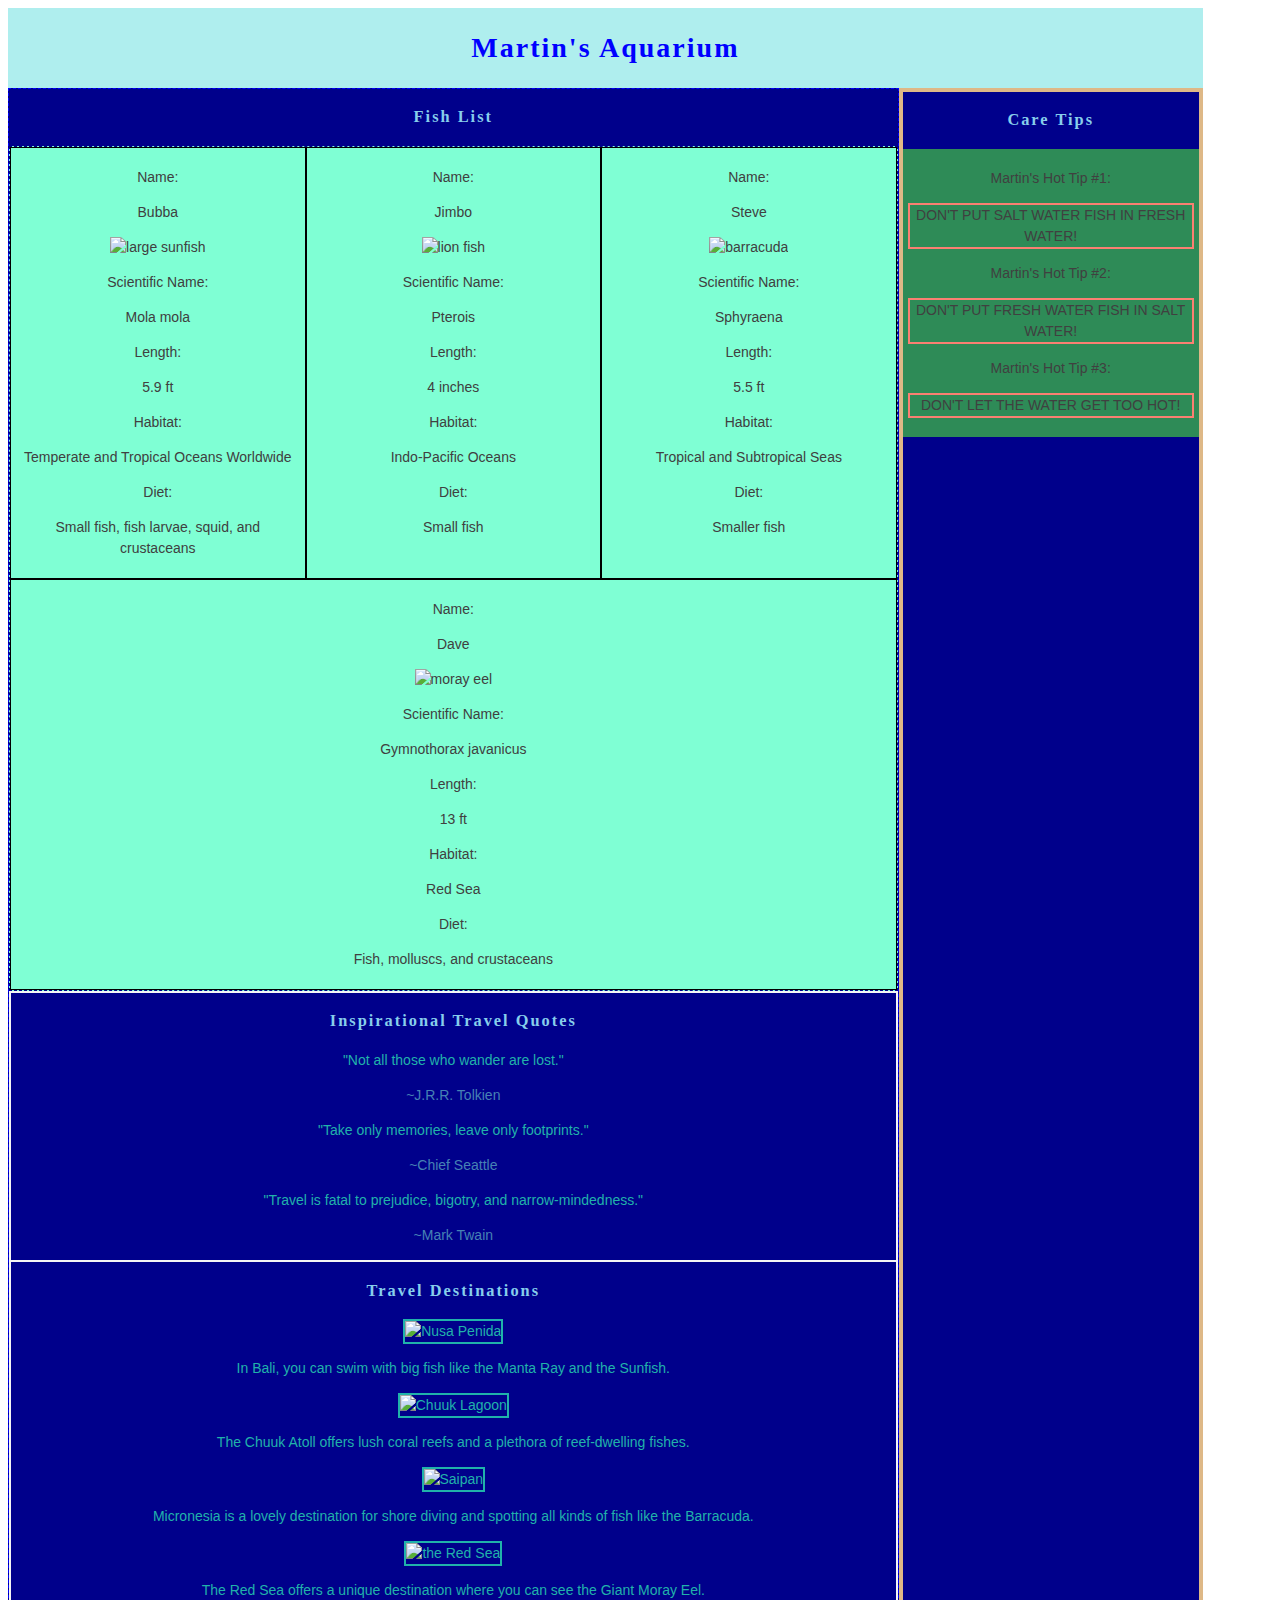
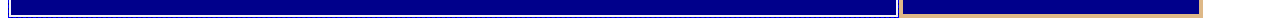
==== jstest.html @ 813db9d5 "added auxiliary .js docs" ====
<!DOCTYPE html>
<html lang="en">

<head>
    <meta charset="utf-8">
    <title>Martin's Aquarium Website</title>
    <link rel="stylesheet" href="styles/main.css">
</head>

<body>
    <main id="container">
        <header>
            <h1>Martin's Aquarium </h1>
        </header>
    <div class="contentContainer">
        <div class="contentContainer__left"> 
            <h3>Fish List</h3>
            <section class="fishList">

                <div class="fish">
                    <p>Name:</p>
                    <p class="fish__name">Bubba</p>
                    <img class="fish__image bubba" src="https://upload.wikimedia.org/wikipedia/commons/8/84/Sunfish2.jpg" alt="large sunfish">
                    <p>Scientific Name:</p>
                    <p>Mola mola</p>
                    <p>Length:</p>
                    <p>5.9 ft</p>
                    <p>Habitat:</p>
                    <p>Temperate and Tropical Oceans Worldwide</p>
                    <p>Diet:</p>
                    <p>Small fish, fish larvae, squid, and crustaceans</p>
                </div>
                <div class="fish">
                    <p>Name:</p>
                    <p class="fish__name">Jimbo</p>
                    <img class="fish__image" src="https://www.seamester.com/wp-content/uploads/2017/03/lionfish-1-big-768x575.jpg" alt="lion fish">
                    <p>Scientific Name:</p>
                    <p>Pterois</p>
                    <p>Length:</p>
                    <p>4 inches</p>
                    <p>Habitat:</p>
                    <p>Indo-Pacific Oceans</p>
                    <p>Diet:</p>
                    <p>Small fish</p>
                </div>
                <div class="fish">
                    <p>Name:</p>
                    <p class="fish__name">Steve</p>
                    <img class="fish__image" src="https://upload.wikimedia.org/wikipedia/commons/e/eb/Barracuda_laban.jpg" alt="barracuda">
                    <p>Scientific Name:</p>
                    <p>Sphyraena</p>
                    <p>Length:</p>
                    <p>5.5 ft</p>
                    <p>Habitat:</p>
                    <p>Tropical and Subtropical Seas</p>
                    <p>Diet:</p>
                    <p>Smaller fish</p>
                </div>
                <div class="fish">
                    <p>Name:</p>
                    <p class="fish__name">Dave</p>
                    <img class="fish__image" src="https://upload.wikimedia.org/wikipedia/commons/8/8a/Moray_eel_komodo.jpg" alt="moray eel">
                    <p>Scientific Name:</p>
                    <p>Gymnothorax javanicus</p>
                    <p>Length:</p>
                    <p>13 ft</p>
                    <p>Habitat:</p>
                    <p>Red Sea</p>
                    <p>Diet:</p>
                    <p>Fish, molluscs, and crustaceans</p>
                </div>
            </section>

            <article class="travel">

                <section class="travel__quotes">
                    <h3>Inspirational Travel Quotes</h3>
                        <div class="quotes__text">
                            <p>"Not all those who wander are lost."</p>
                        </div>
                        <div class="quotes__source">
                            <p>~J.R.R. Tolkien</p>
                        </div>
                        <div class="quotes__text">
                            <p>"Take only memories, leave only footprints."</p>
                        </div> 
                        <div class="quotes__source">
                            <p>~Chief Seattle</p>
                        </div>    
                        <div class="quotes__text">
                            <p>"Travel is fatal to prejudice, bigotry, and narrow-mindedness."</p>
                        </div>
                        <div class="quotes__source">
                            <p>~Mark Twain</p>
                        </div>
                </section>
            
                <section class="travel__destinations">
                    <h3>Travel Destinations</h3>
                    <div class="destinations__list">
                        <img class="destinations__img" src="https://upload.wikimedia.org/wikipedia/commons/thumb/b/bf/Selfie_with_Giant_Manta%2C_Bali.jpg/440px-Selfie_with_Giant_Manta%2C_Bali.jpg" alt="Nusa Penida">
                        <p>In Bali, you can swim with big fish like the Manta Ray and the Sunfish.</p>
                        <img class="destinations__img" src="https://upload.wikimedia.org/wikipedia/commons/4/4c/Bow_gun_of_the_Fujikawa_Maru_wreck%2C_Truk_Lagoon%2C_Micronesia.jpg" alt="Chuuk Lagoon">
                        <p>The Chuuk Atoll offers lush coral reefs and a plethora of reef-dwelling fishes.</p>
                        <img class="destinations__img" src="https://upload.wikimedia.org/wikipedia/commons/thumb/f/f5/Suicide_Cliff_in_Saipan_3.JPG/500px-Suicide_Cliff_in_Saipan_3.JPG" alt="Saipan">
                        <p>Micronesia is a lovely destination for shore diving and spotting all kinds of fish like the Barracuda.</p>
                        <img class="destinations__img" src="https://upload.wikimedia.org/wikipedia/commons/thumb/1/1d/Red_sea_coast%2C_Makadi_bay.jpg/500px-Red_sea_coast%2C_Makadi_bay.jpg" alt="the Red Sea">
                        <p>The Red Sea offers a unique destination where you can see the Giant Moray Eel.</p>
                    </div>
                </section>

            </article>
        </div>
        <aside class="tipList contentContainer__right">
            <h3>Care Tips</h3>
                <div class="tips">
                    <div class="tips__item">
                        <p class="item__number">Martin's Hot Tip #1:</p>
                        <p class="item__text">DON'T PUT SALT WATER FISH IN FRESH WATER!</p>
                    </div>   
                    <div class="tips__item">
                        <p class="item__number">Martin's Hot Tip #2:</p>
                        <p class="item__text">DON'T PUT FRESH WATER FISH IN SALT WATER!</p>
                    </div> 
                    <div class="tips__item">
                        <p class="item__number">Martin's Hot Tip #3:</p>
                        <p class="item__text">DON'T LET THE WATER GET TOO HOT!</p>
                    </div> 
                </div>    
        </aside>
    </div>
    </main>
    <script type="module" src="./scripts/main.js"></script>
</body>
</html>
---- styles/main.css ----
@import "fishlist.css";

#container {
    background-color: paleturquoise;
    position: absolute;
}
header {
    text-align: center;
    color: blue;
    font-weight: bold;
}
h3 {
    text-align: center;
    color: skyblue;
    font-weight: bold;
}

section, article, aside {
    border: 1px solid whitesmoke;
}

.contentContainer {
    display: flex;
    background-color: darkblue;
}

.contentContainer__left {
    flex: 3;
    border: 1px dashed blue;
}

.contentContainer__right {
    flex: 1;
    border: 4px solid burlywood;
}

.travel {
    flex-shrink: 10;
}

.travel__location {
    background-color: steelblue;
}

.destinations__list, .quotes__text > p {
    color: lightseagreen;
    text-align: center;
    flex: wrap;
}

.quotes__source > p {
    color: steelblue;
    text-align: center;
    flex: wrap;
}

.destinations__img {
    max-width: 450px;
    border: 2px solid lightseagreen;
    flex-shrink: 10;
}

.item__text {
    border: 2px solid salmon;
}
            
.tips {
    background-color: seagreen;
    padding: 5px;
    text-align: center;
}

/* following styles pulled from Bash Command chapter */

body,
button,
input,
select,
textarea {
	color: #404040;
	font-family: "Comfortaa", Arial, sans-serif;
	font-size: 14px;
	line-height: 1.5;
}

h1,h2,h3,h4,h5,h6 {
  font-family: "Patua One", serif;
  letter-spacing: 2px;
}
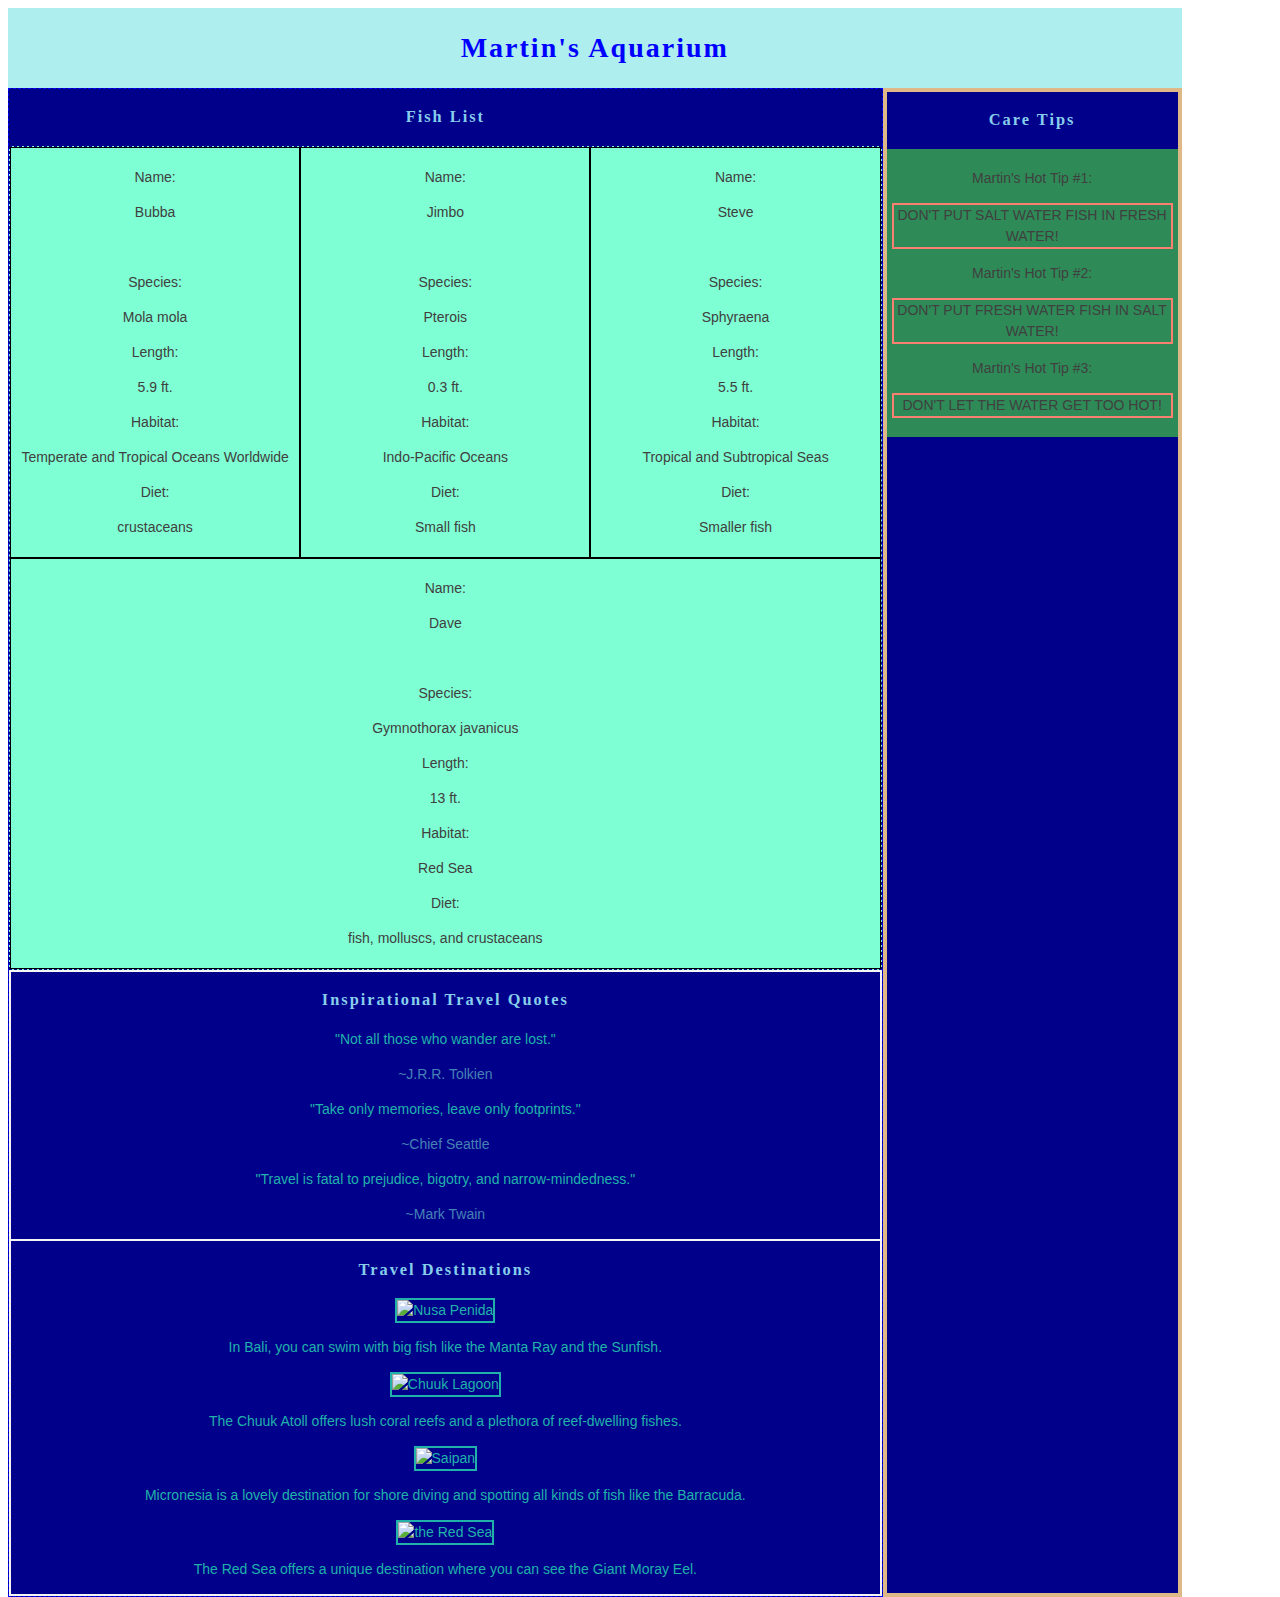
==== commit 632700a9: "sorted out all the JS interfunctionality, conquered styling issues that arrose from mis-matched clas" ====
--- a/jstest.html
+++ b/jstest.html
@@ -15,62 +15,11 @@
     <div class="contentContainer">
         <div class="contentContainer__left"> 
             <h3>Fish List</h3>
-            <section class="fishList">
-
-                <div class="fish">
-                    <p>Name:</p>
-                    <p class="fish__name">Bubba</p>
-                    <img class="fish__image bubba" src="https://upload.wikimedia.org/wikipedia/commons/8/84/Sunfish2.jpg" alt="large sunfish">
-                    <p>Scientific Name:</p>
-                    <p>Mola mola</p>
-                    <p>Length:</p>
-                    <p>5.9 ft</p>
-                    <p>Habitat:</p>
-                    <p>Temperate and Tropical Oceans Worldwide</p>
-                    <p>Diet:</p>
-                    <p>Small fish, fish larvae, squid, and crustaceans</p>
-                </div>
-                <div class="fish">
-                    <p>Name:</p>
-                    <p class="fish__name">Jimbo</p>
-                    <img class="fish__image" src="https://www.seamester.com/wp-content/uploads/2017/03/lionfish-1-big-768x575.jpg" alt="lion fish">
-                    <p>Scientific Name:</p>
-                    <p>Pterois</p>
-                    <p>Length:</p>
-                    <p>4 inches</p>
-                    <p>Habitat:</p>
-                    <p>Indo-Pacific Oceans</p>
-                    <p>Diet:</p>
-                    <p>Small fish</p>
-                </div>
-                <div class="fish">
-                    <p>Name:</p>
-                    <p class="fish__name">Steve</p>
-                    <img class="fish__image" src="https://upload.wikimedia.org/wikipedia/commons/e/eb/Barracuda_laban.jpg" alt="barracuda">
-                    <p>Scientific Name:</p>
-                    <p>Sphyraena</p>
-                    <p>Length:</p>
-                    <p>5.5 ft</p>
-                    <p>Habitat:</p>
-                    <p>Tropical and Subtropical Seas</p>
-                    <p>Diet:</p>
-                    <p>Smaller fish</p>
-                </div>
-                <div class="fish">
-                    <p>Name:</p>
-                    <p class="fish__name">Dave</p>
-                    <img class="fish__image" src="https://upload.wikimedia.org/wikipedia/commons/8/8a/Moray_eel_komodo.jpg" alt="moray eel">
-                    <p>Scientific Name:</p>
-                    <p>Gymnothorax javanicus</p>
-                    <p>Length:</p>
-                    <p>13 ft</p>
-                    <p>Habitat:</p>
-                    <p>Red Sea</p>
-                    <p>Diet:</p>
-                    <p>Fish, molluscs, and crustaceans</p>
-                </div>
-            </section>
-
+            <section class="fishList"> 
+               
+                <!--JS generated cards go here  -->
+                
+            </section> 
             <article class="travel">
 
                 <section class="travel__quotes">
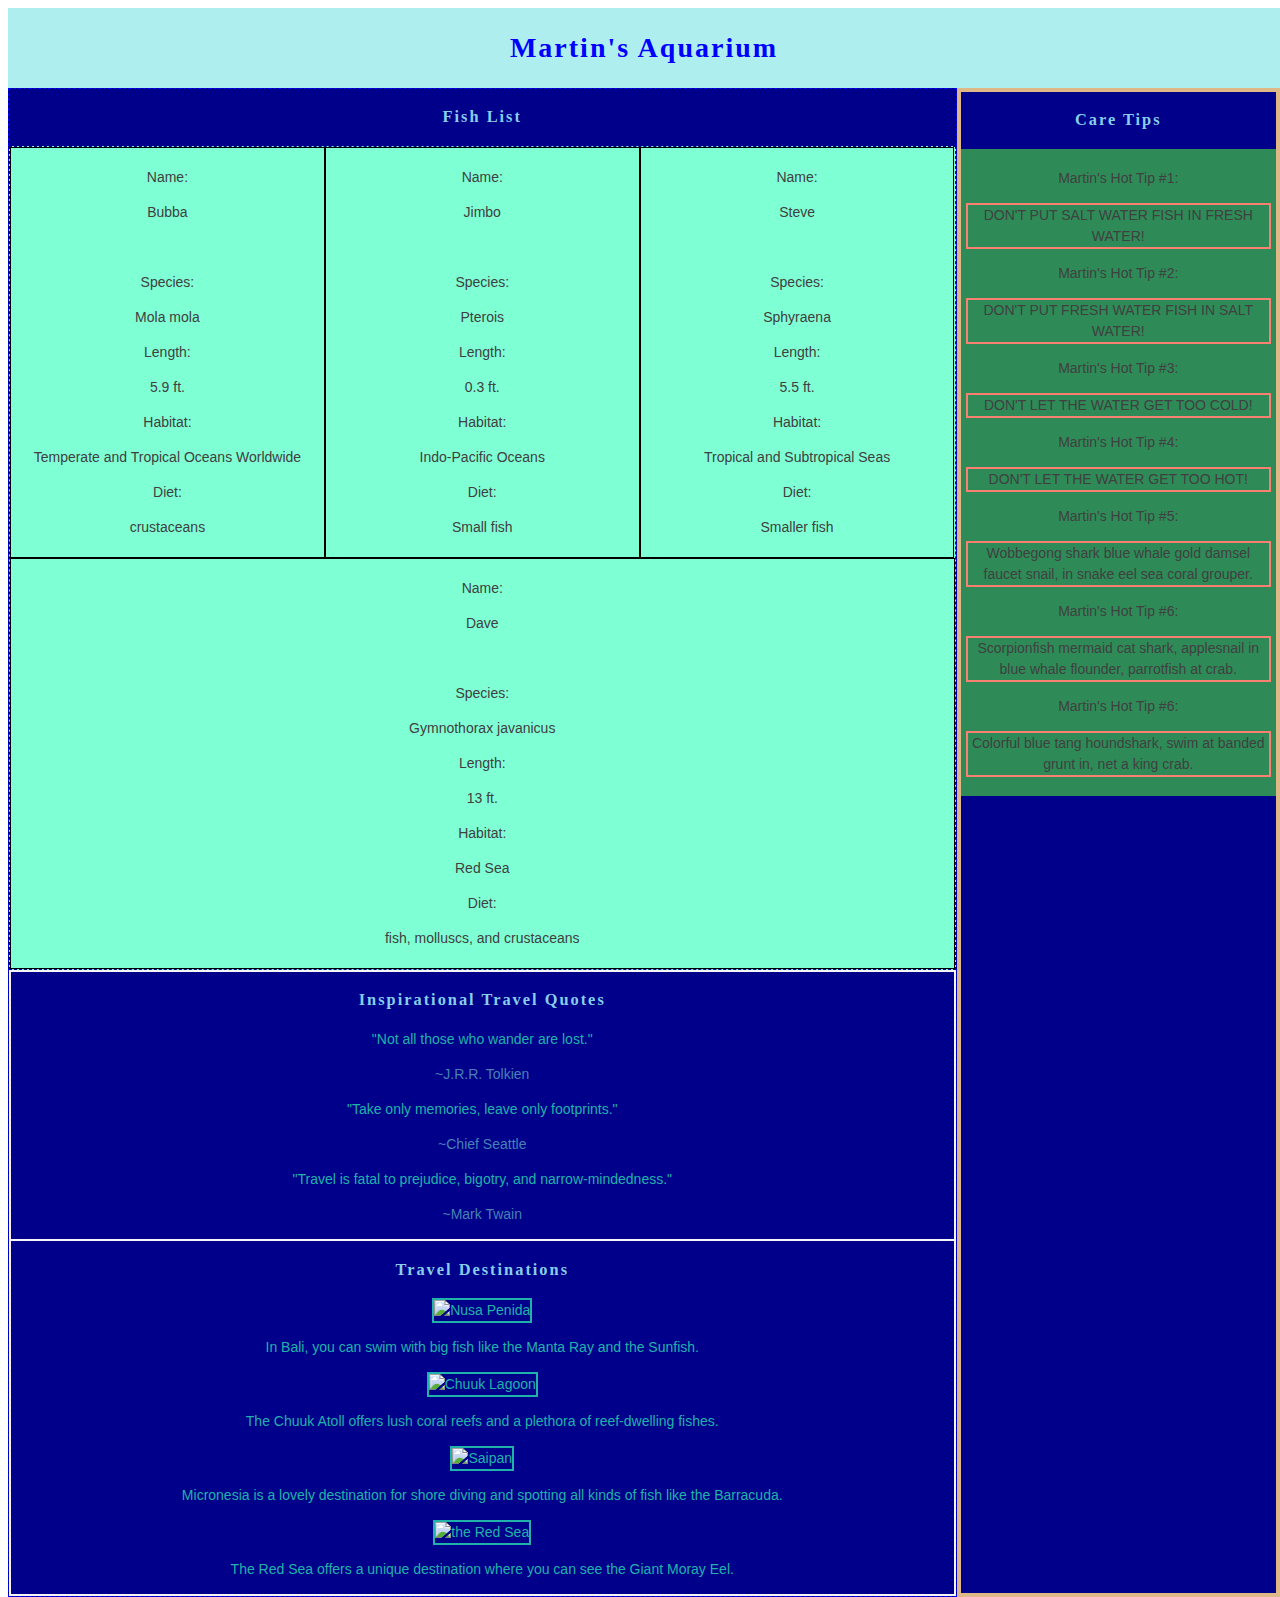
==== commit 574c57f7: "got the JS generated content into the HTML" ====
--- a/jstest.html
+++ b/jstest.html
@@ -63,7 +63,8 @@
         <aside class="tipList contentContainer__right">
             <h3>Care Tips</h3>
                 <div class="tips">
-                    <div class="tips__item">
+                    <!-- replace with JS generated tip elements -->
+                    <!-- <div class="tips__item">
                         <p class="item__number">Martin's Hot Tip #1:</p>
                         <p class="item__text">DON'T PUT SALT WATER FISH IN FRESH WATER!</p>
                     </div>   
@@ -74,7 +75,7 @@
                     <div class="tips__item">
                         <p class="item__number">Martin's Hot Tip #3:</p>
                         <p class="item__text">DON'T LET THE WATER GET TOO HOT!</p>
-                    </div> 
+                    </div>  -->
                 </div>    
         </aside>
     </div>
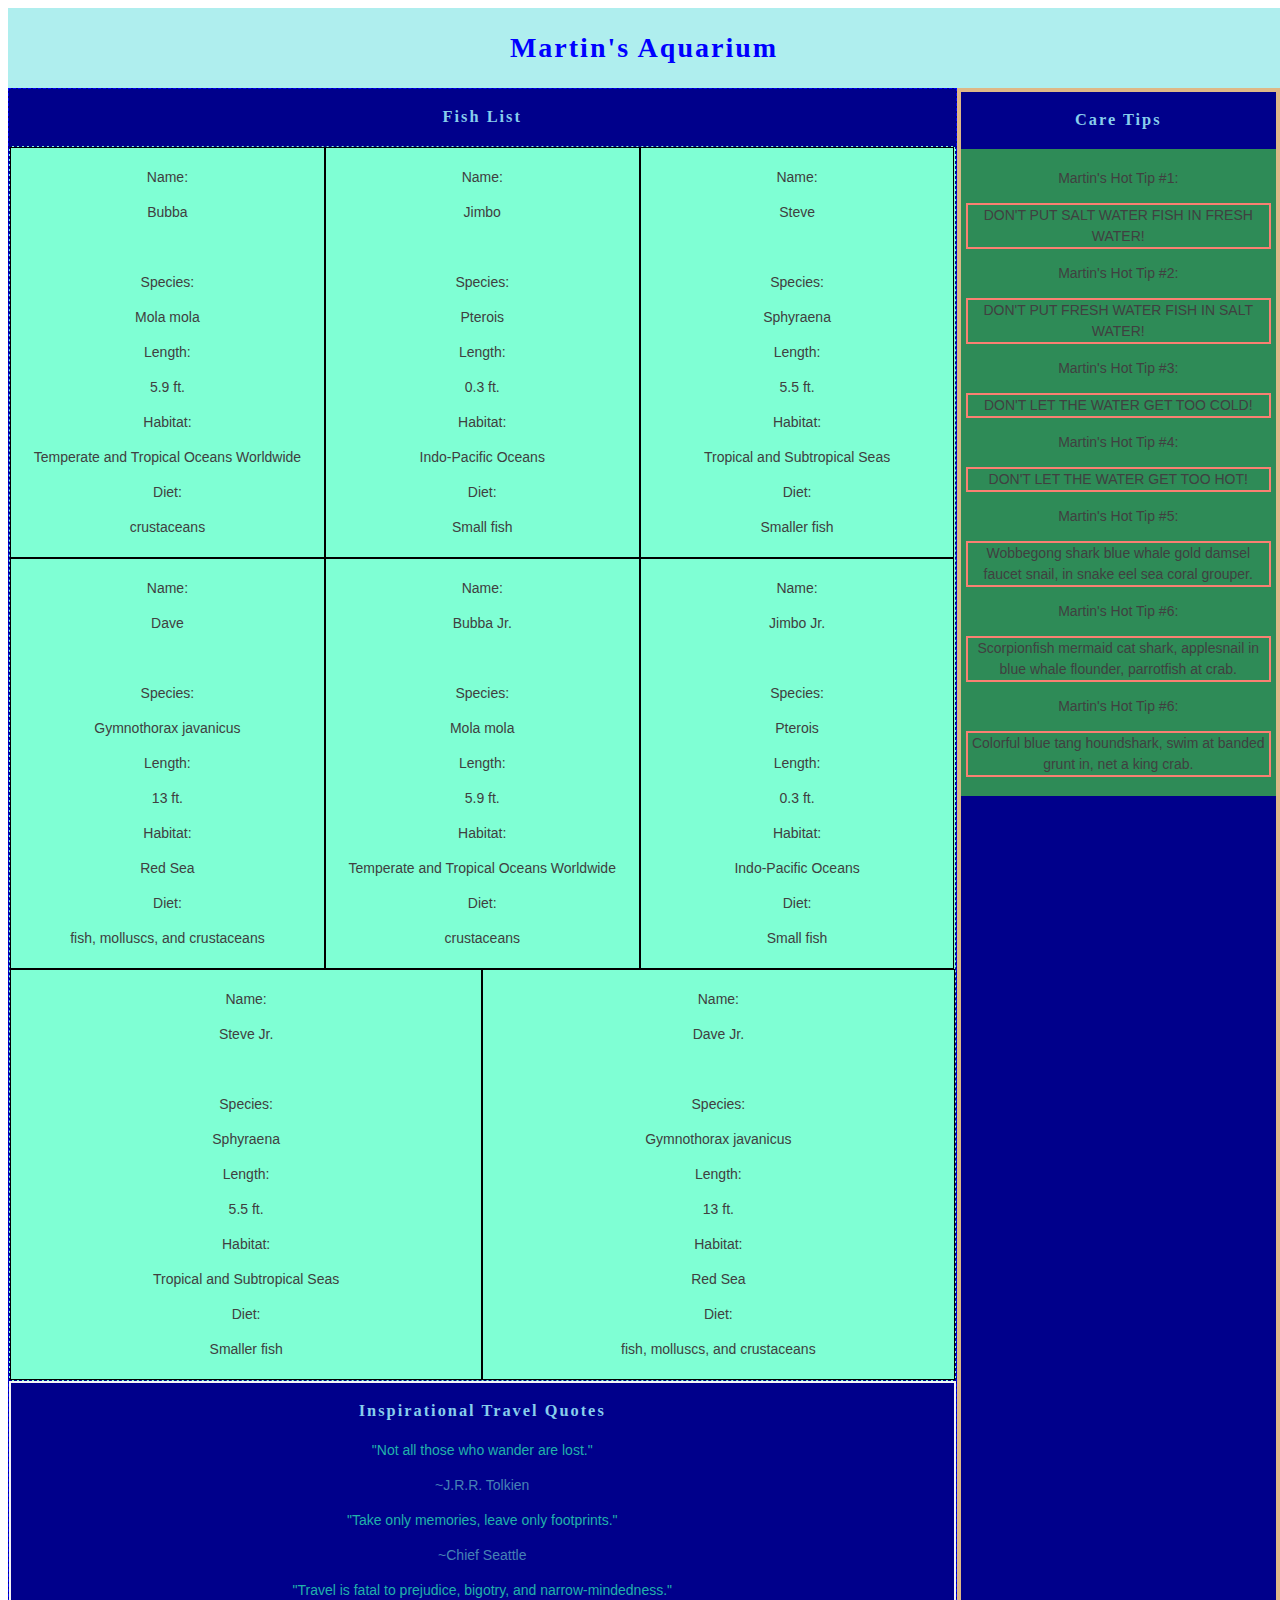
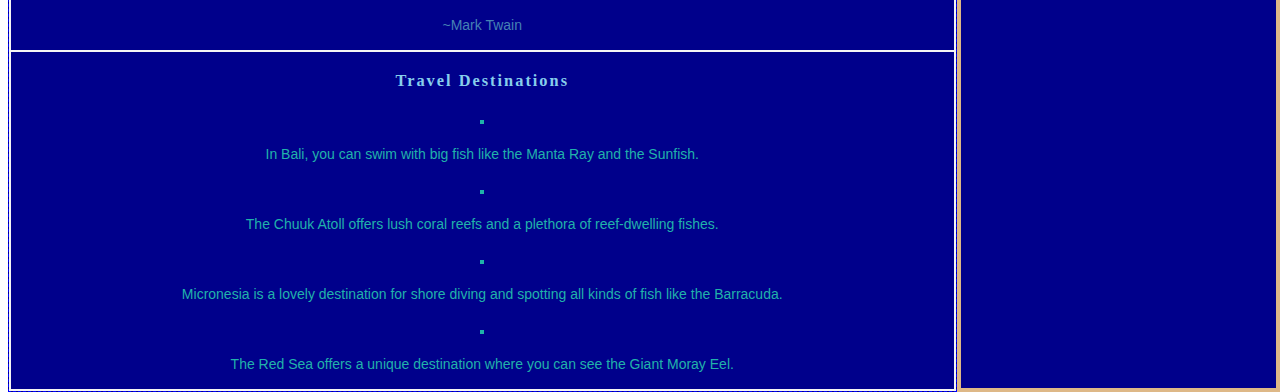
==== commit 957dab94: "got entire page populated by HTML generated from JS modules" ====
--- a/jstest.html
+++ b/jstest.html
@@ -47,14 +47,23 @@
                 <section class="travel__destinations">
                     <h3>Travel Destinations</h3>
                     <div class="destinations__list">
-                        <img class="destinations__img" src="https://upload.wikimedia.org/wikipedia/commons/thumb/b/bf/Selfie_with_Giant_Manta%2C_Bali.jpg/440px-Selfie_with_Giant_Manta%2C_Bali.jpg" alt="Nusa Penida">
-                        <p>In Bali, you can swim with big fish like the Manta Ray and the Sunfish.</p>
-                        <img class="destinations__img" src="https://upload.wikimedia.org/wikipedia/commons/4/4c/Bow_gun_of_the_Fujikawa_Maru_wreck%2C_Truk_Lagoon%2C_Micronesia.jpg" alt="Chuuk Lagoon">
-                        <p>The Chuuk Atoll offers lush coral reefs and a plethora of reef-dwelling fishes.</p>
-                        <img class="destinations__img" src="https://upload.wikimedia.org/wikipedia/commons/thumb/f/f5/Suicide_Cliff_in_Saipan_3.JPG/500px-Suicide_Cliff_in_Saipan_3.JPG" alt="Saipan">
-                        <p>Micronesia is a lovely destination for shore diving and spotting all kinds of fish like the Barracuda.</p>
-                        <img class="destinations__img" src="https://upload.wikimedia.org/wikipedia/commons/thumb/1/1d/Red_sea_coast%2C_Makadi_bay.jpg/500px-Red_sea_coast%2C_Makadi_bay.jpg" alt="the Red Sea">
-                        <p>The Red Sea offers a unique destination where you can see the Giant Moray Eel.</p>
+                        <!-- insert JS generated content here -->
+                        <!-- <div>
+                            <img class="destinations__img" src="https://upload.wikimedia.org/wikipedia/commons/thumb/b/bf/Selfie_with_Giant_Manta%2C_Bali.jpg/440px-Selfie_with_Giant_Manta%2C_Bali.jpg" alt="Nusa Penida">
+                            <p>In Bali, you can swim with big fish like the Manta Ray and the Sunfish.</p>
+                        </div>
+                        <div>
+                            <img class="destinations__img" src="https://upload.wikimedia.org/wikipedia/commons/4/4c/Bow_gun_of_the_Fujikawa_Maru_wreck%2C_Truk_Lagoon%2C_Micronesia.jpg" alt="Chuuk Lagoon">
+                            <p>The Chuuk Atoll offers lush coral reefs and a plethora of reef-dwelling fishes.</p>
+                        </div>
+                        <div>
+                            <img class="destinations__img" src="https://upload.wikimedia.org/wikipedia/commons/thumb/f/f5/Suicide_Cliff_in_Saipan_3.JPG/500px-Suicide_Cliff_in_Saipan_3.JPG" alt="Saipan">
+                            <p>Micronesia is a lovely destination for shore diving and spotting all kinds of fish like the Barracuda.</p>
+                        </div>
+                        <div>   
+                            <img class="destinations__img" src="https://upload.wikimedia.org/wikipedia/commons/thumb/1/1d/Red_sea_coast%2C_Makadi_bay.jpg/500px-Red_sea_coast%2C_Makadi_bay.jpg" alt="the Red Sea">
+                            <p>The Red Sea offers a unique destination where you can see the Giant Moray Eel.</p>
+                        </div> -->
                     </div>
                 </section>
 
@@ -63,19 +72,7 @@
         <aside class="tipList contentContainer__right">
             <h3>Care Tips</h3>
                 <div class="tips">
-                    <!-- replace with JS generated tip elements -->
-                    <!-- <div class="tips__item">
-                        <p class="item__number">Martin's Hot Tip #1:</p>
-                        <p class="item__text">DON'T PUT SALT WATER FISH IN FRESH WATER!</p>
-                    </div>   
-                    <div class="tips__item">
-                        <p class="item__number">Martin's Hot Tip #2:</p>
-                        <p class="item__text">DON'T PUT FRESH WATER FISH IN SALT WATER!</p>
-                    </div> 
-                    <div class="tips__item">
-                        <p class="item__number">Martin's Hot Tip #3:</p>
-                        <p class="item__text">DON'T LET THE WATER GET TOO HOT!</p>
-                    </div>  -->
+                    <!-- JS generated tip elements -->
                 </div>    
         </aside>
     </div>
